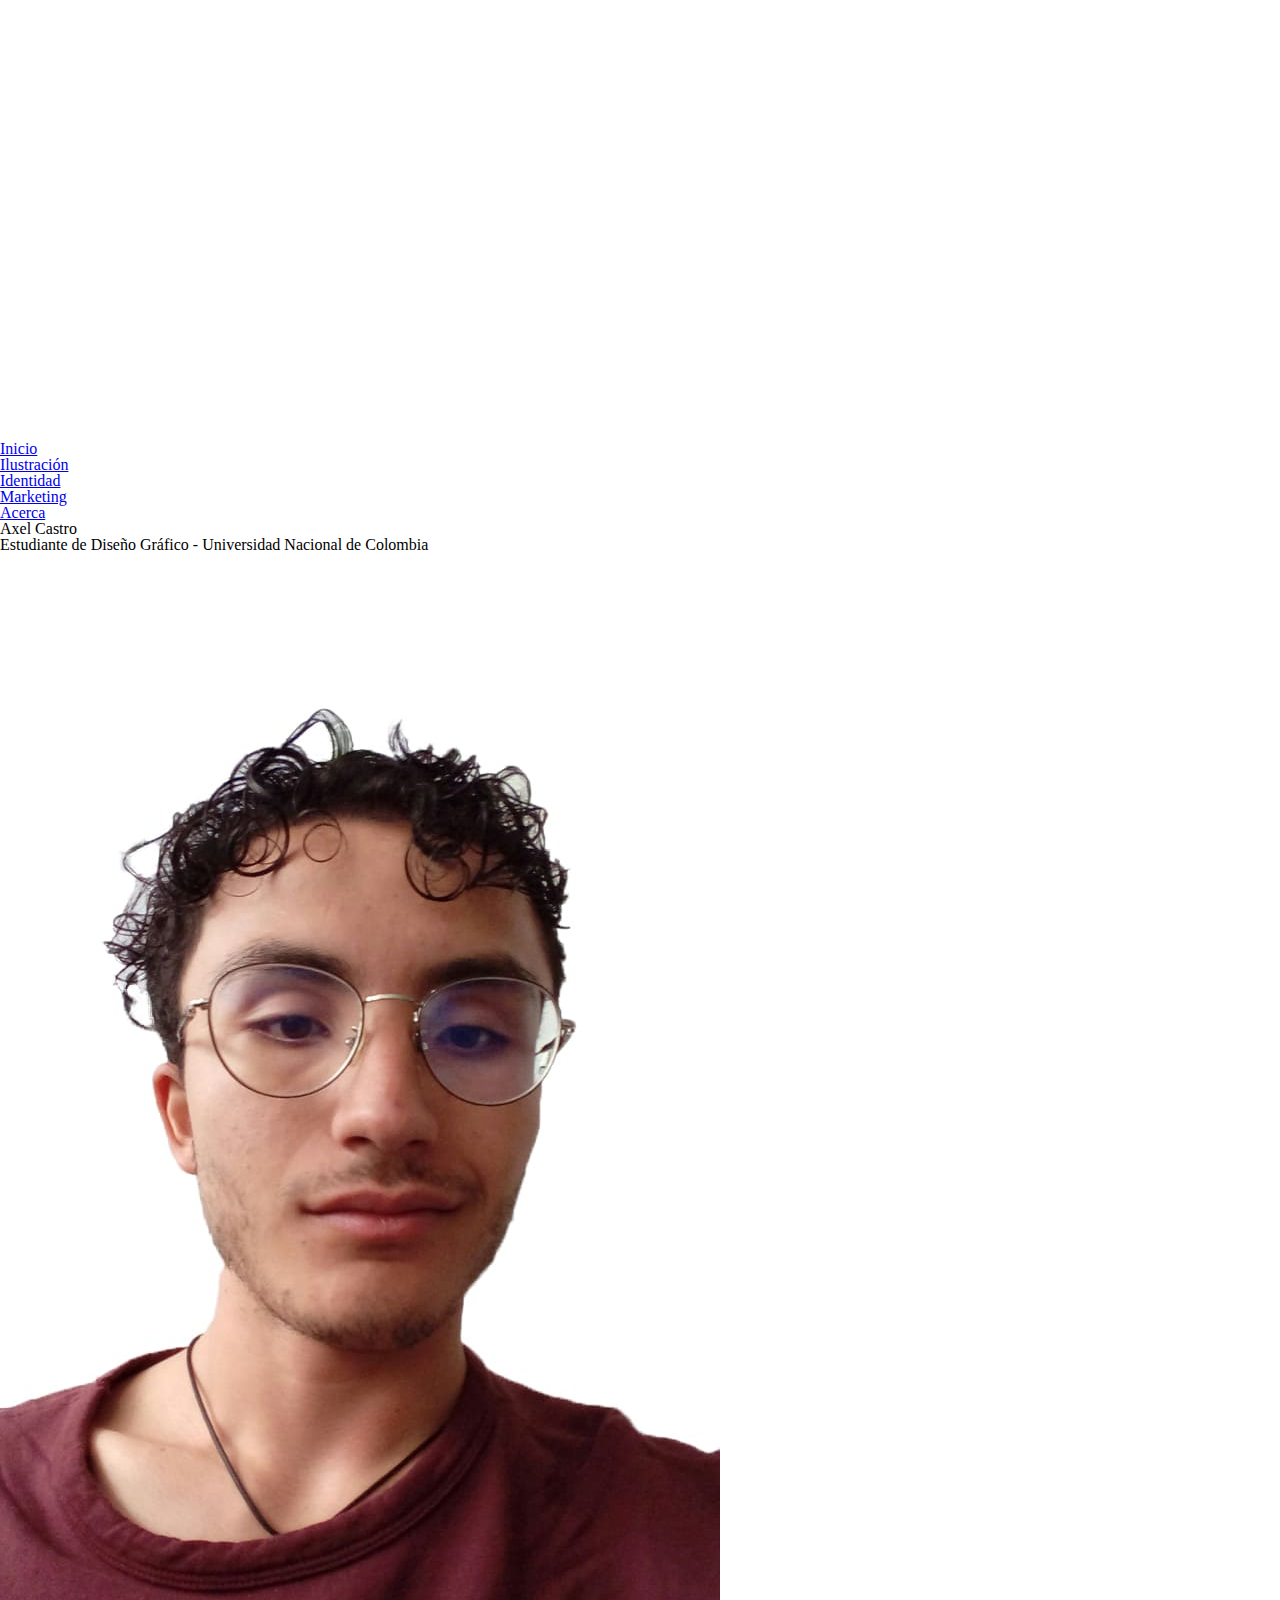
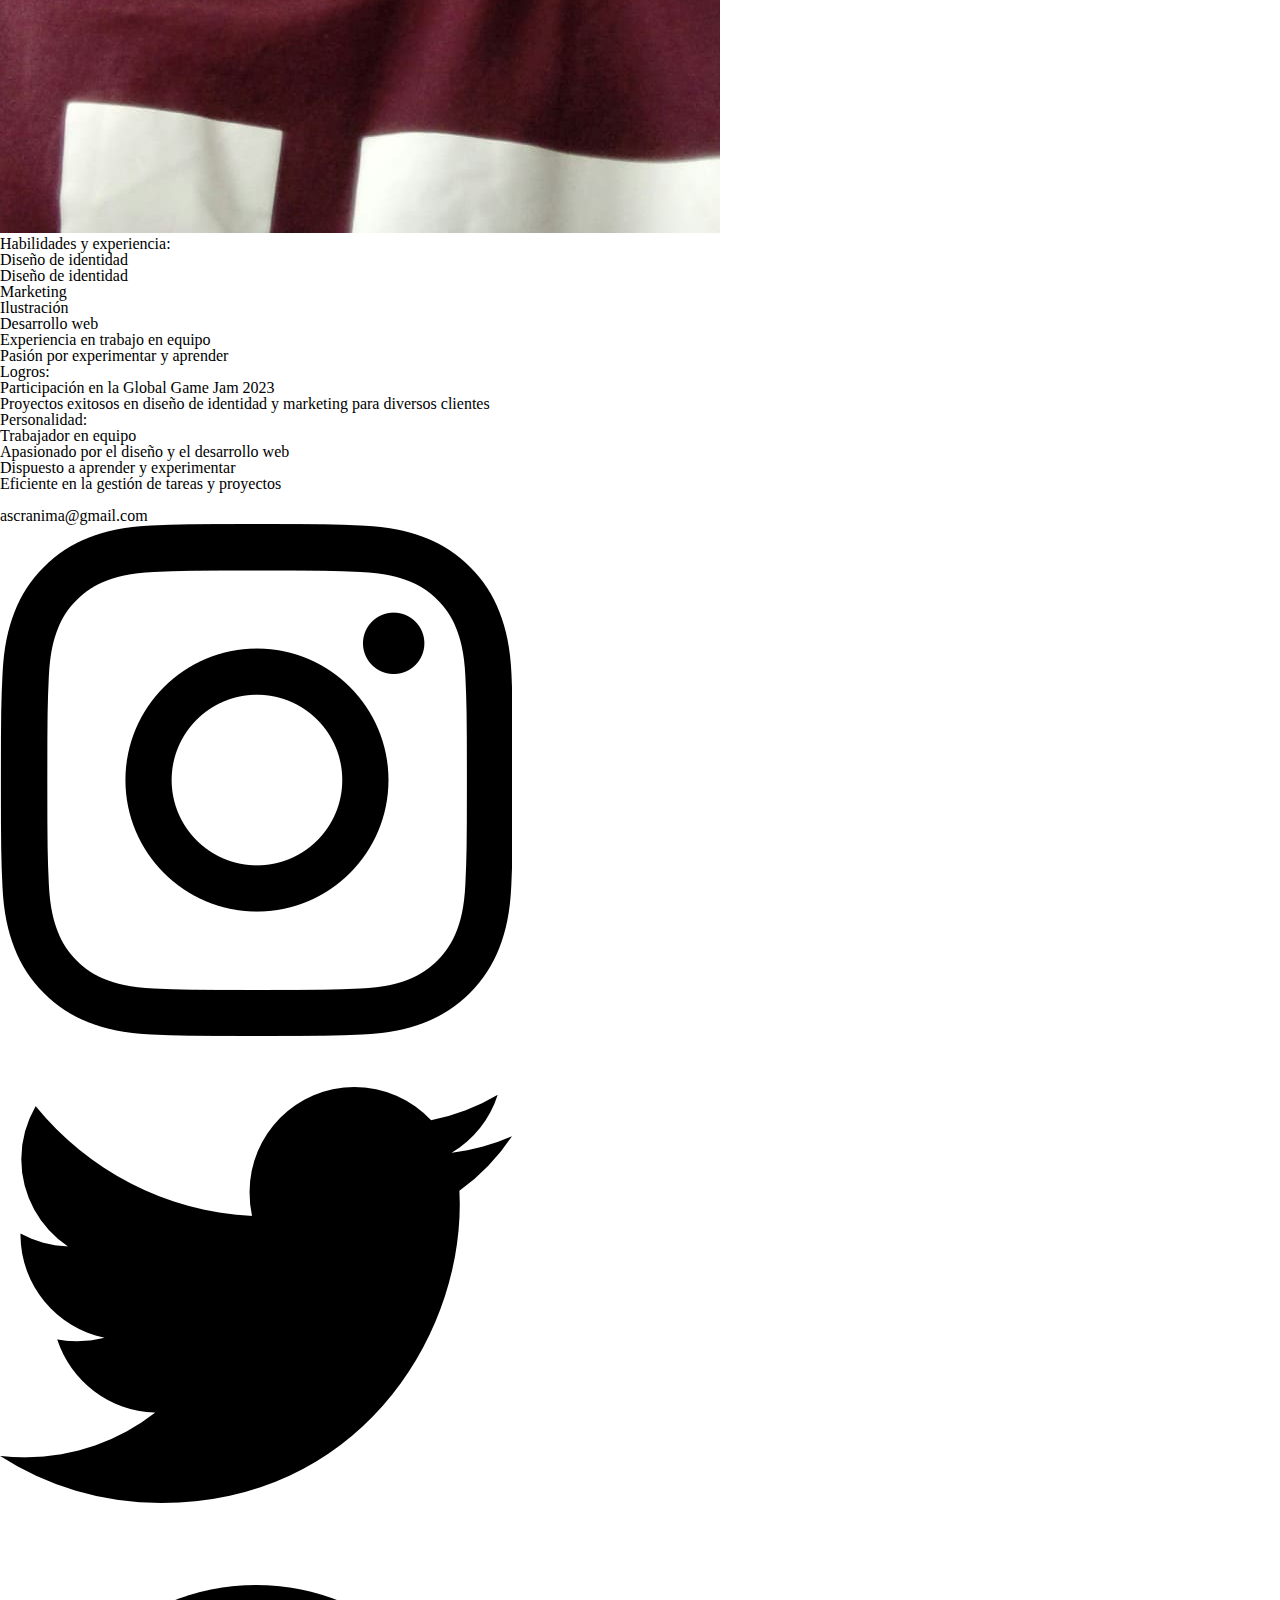
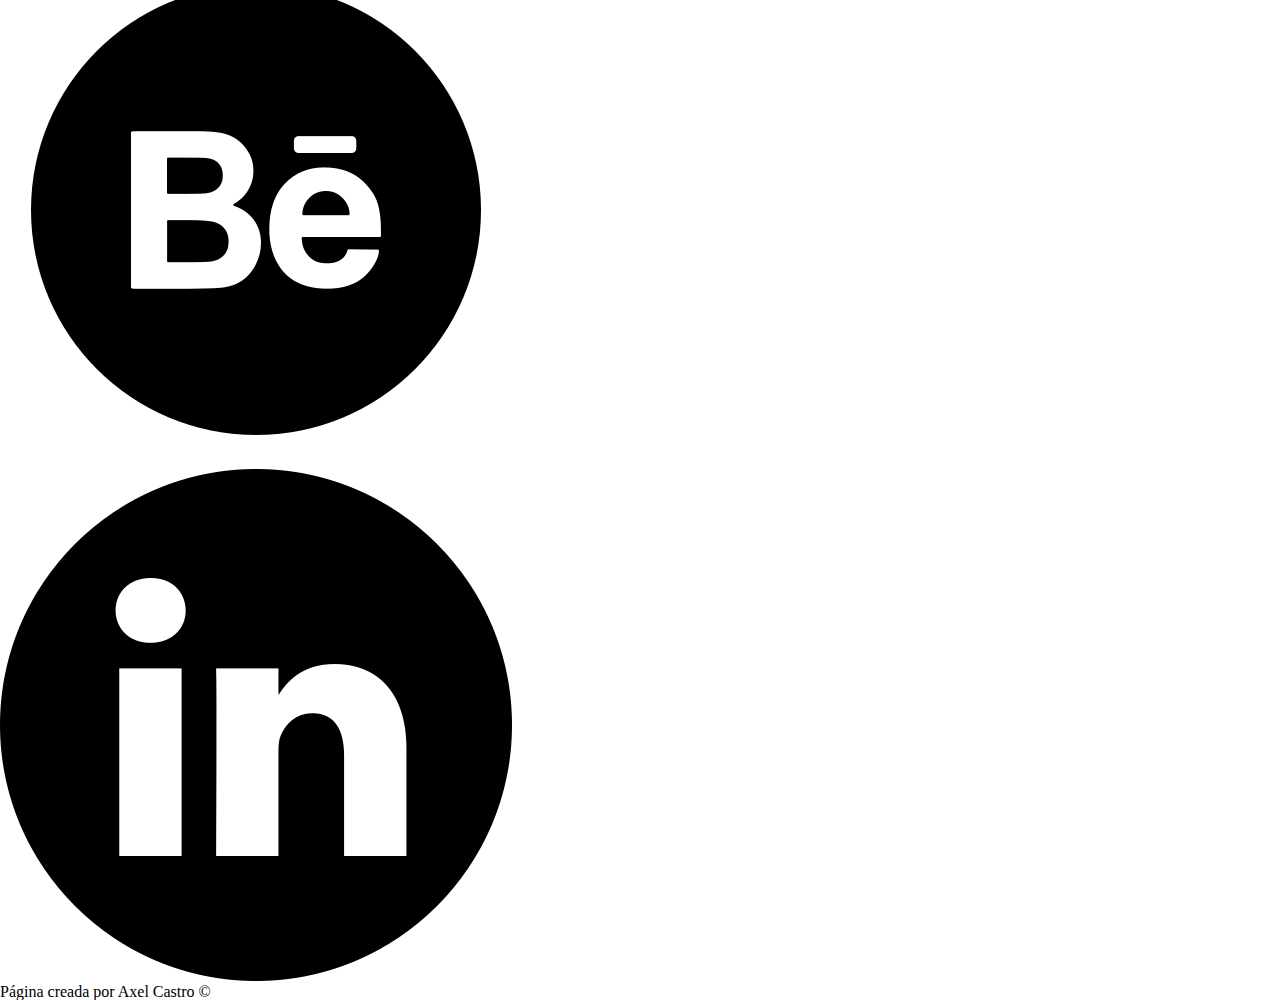
==== acerca.html @ c024cbe5 "Subida de página 1.0" ====
<!DOCTYPE html>
<html lang = "en">
<head>
    <meta charset = "UTF-8">
    <title> Ascranima </title>
    <link rel="stylesheet" href="reset.css">
    <link rel="stylesheet" href="style.css">
</head>
<body>
  <header>
    <div class="container">
      <nav>
        <a href="index.html" class="logo"><img src="img/Logo-01.svg" alt="ascranimaLogo"></a>
        <ul class="nav-links">
          <li class="nav-item"><a href="index.html">Inicio</a></li>
          <li class="nav-item"><a href="ilustracion.html">Ilustración</a></li>
          <li class="nav-item"><a href="identidad.html">Identidad</a></li>
          <li class="nav-item"><a href="marketing.html">Marketing</a></li>
          <li class="nav-item"><a href="acerca.html">Acerca</a></li>
        </ul>
      </nav>
    </div>

  </header>

  <main>

    <section class="container">
      <h1 class="titularSectionTitle">Axel Castro</h1>
      <p>Estudiante de Diseño Gráfico - Universidad Nacional de Colombia</p>
      <div class="gallery">
        <figure class= "gallery__item gallery__item--89">
          <img src="img/img_1.jpg" class="gallery__img" alt="Image 89">
        </figure>

        <figure class="gallery__item gallery__item--90">

          <p> Habilidades y experiencia: </p>
          <ul>
            <li>Diseño de identidad </li>
            <li>Diseño de identidad</li>
            <li>Marketing</li>
            <li>Ilustración</li>
            <li>Desarrollo web</li>
            <li>Experiencia en trabajo en equipo</li>
            <li>Pasión por experimentar y aprender</li>
          </ul>
          <p>Logros:</p>
          <ul>
            <li>Participación en la Global Game Jam 2023 </li>
            <li>Proyectos exitosos en diseño de identidad y marketing para diversos clientes</li>
          </ul>
          <p>Personalidad:</p>
          <ul>
            <li>Trabajador en equipo</li>
            <li>Apasionado por el diseño y el desarrollo web</li>
            <li>Dispuesto a aprender y experimentar</li>
            <li>Eficiente en la gestión de tareas y proyectos</li>
          </ul>

          <p class="correo"><br>ascranima@gmail.com</p>
        </figure>

        <figure class="gallery__item gallery__item--91">
          <ul class="rs-links links">
            <li class="rs-items"><a href="https://www.instagram.com/hkroosy1/"><img src="img/instagram.png" alt=""></a></li>
            <li class="rs-items"><a href="https://twitter.com/Hkroosy1"><img src="img/twitter.png" alt=""></a></li>
            <li class="rs-items"><a href="https://www.behance.net/axelcastro4"><img src="img/behance.png" alt=""></a></li>
            <li class="rs-items"><a href="https://www.linkedin.com/in/axel-castro-9b7472236/"><img src="img/linkedin.png" alt=""></a></li>
          </ul>
        </figure>
      </div>
    </section>

  </main>

  <footer>
    <h2>Página creada por Axel Castro ©</h2>

  </footer>
</body>
</html>
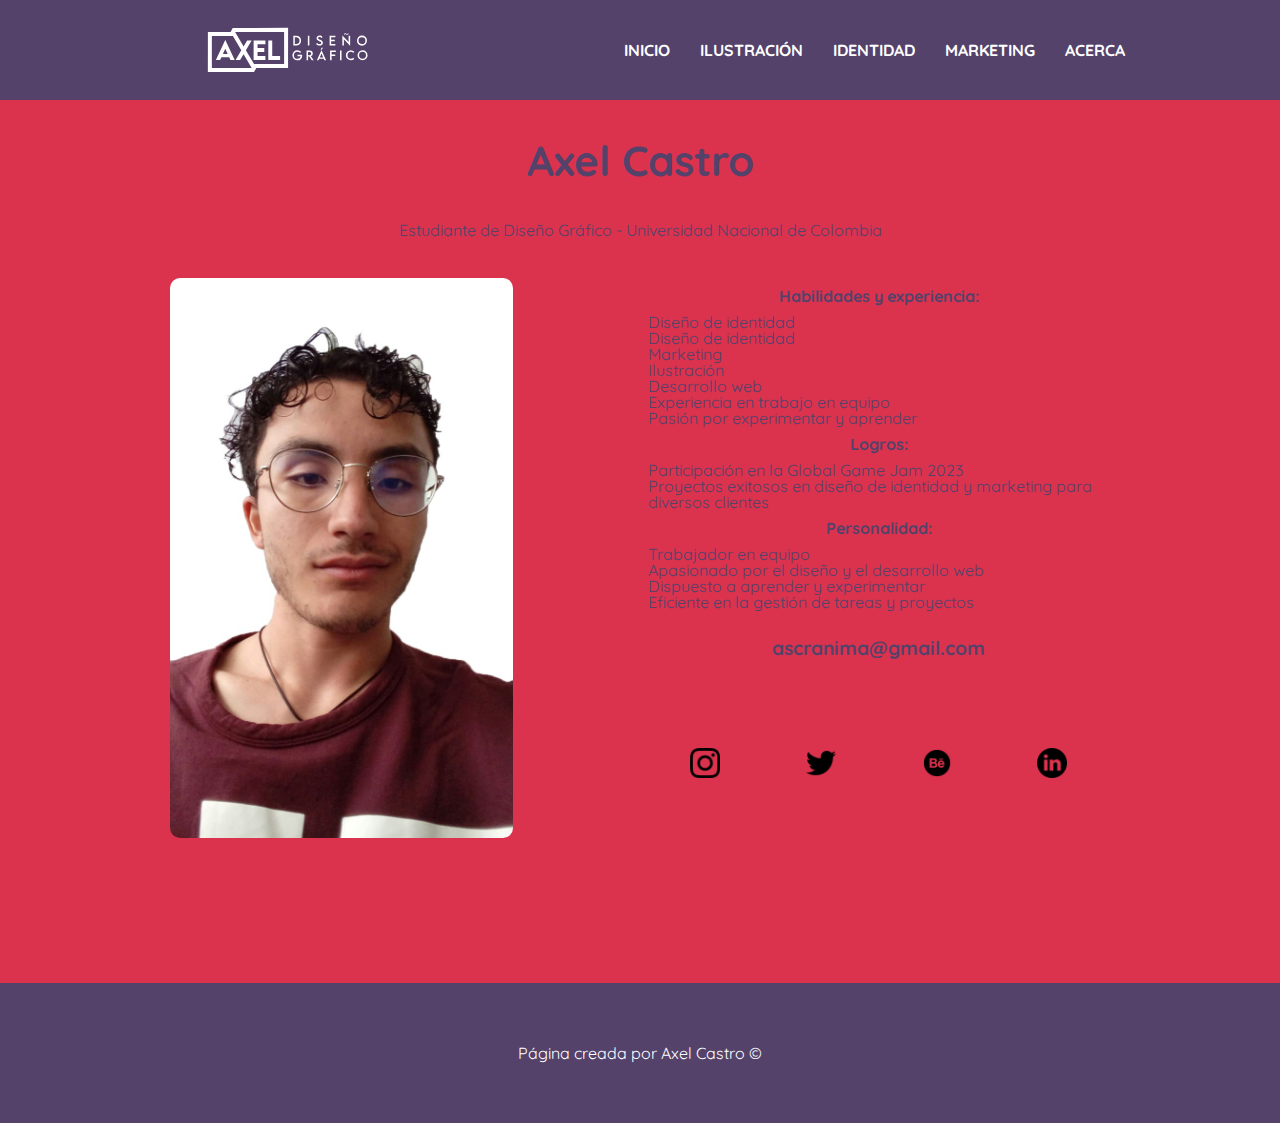
==== commit d47bfa77: "Cambio de galerias para el resto de paginas" ====
--- a/acerca.html
+++ b/acerca.html
@@ -1,11 +1,19 @@
 <!DOCTYPE html>
-<html lang = "en">
+<html lang="en">
+
 <head>
-    <meta charset = "UTF-8">
-    <title> Ascranima </title>
-    <link rel="stylesheet" href="reset.css">
-    <link rel="stylesheet" href="style.css">
+  <meta charset="UTF-8">
+  <title> Acerca </title>
+  <link rel="stylesheet" href="reset.css">
+  <link rel="stylesheet" href="style.css">
+  <link rel="stylesheet" href="magnific-popup.css">
+  <!-- <link rel="stylesheet" href="https://cdnjs.cloudflare.com/ajax/libs/magnific-popup.js/1.1.0/magnific-popup.min.css"> --> 
+ <link rel="stylesheet" href="http://code.ionicframework.com/ionicons/2.0.1/css/ionicons.min.css">
+ <link rel="preconnect" href="https://fonts.googleapis.com">
+ <link rel="preconnect" href="https://fonts.gstatic.com" crossorigin>
+ <link href="https://fonts.googleapis.com/css2?family=Quicksand:wght@300;500;700&display=swap" rel="stylesheet">
 </head>
+
 <body>
   <header>
     <div class="container">
@@ -29,7 +37,7 @@
       <h1 class="titularSectionTitle">Axel Castro</h1>
       <p>Estudiante de Diseño Gráfico - Universidad Nacional de Colombia</p>
       <div class="gallery">
-        <figure class= "gallery__item gallery__item--89">
+        <figure class="gallery__item gallery__item--89">
           <img src="img/img_1.jpg" class="gallery__img" alt="Image 89">
         </figure>
 
@@ -63,10 +71,13 @@
 
         <figure class="gallery__item gallery__item--91">
           <ul class="rs-links links">
-            <li class="rs-items"><a href="https://www.instagram.com/hkroosy1/"><img src="img/instagram.png" alt=""></a></li>
+            <li class="rs-items"><a href="https://www.instagram.com/hkroosy1/"><img src="img/instagram.png" alt=""></a>
+            </li>
             <li class="rs-items"><a href="https://twitter.com/Hkroosy1"><img src="img/twitter.png" alt=""></a></li>
-            <li class="rs-items"><a href="https://www.behance.net/axelcastro4"><img src="img/behance.png" alt=""></a></li>
-            <li class="rs-items"><a href="https://www.linkedin.com/in/axel-castro-9b7472236/"><img src="img/linkedin.png" alt=""></a></li>
+            <li class="rs-items"><a href="https://www.behance.net/axelcastro4"><img src="img/behance.png" alt=""></a>
+            </li>
+            <li class="rs-items"><a href="https://www.linkedin.com/in/axel-castro-9b7472236/"><img
+                  src="img/linkedin.png" alt=""></a></li>
           </ul>
         </figure>
       </div>
@@ -79,4 +90,5 @@
 
   </footer>
 </body>
-</html>
+
+</html>--- a/style.css
+++ b/style.css
@@ -0,0 +1,913 @@
+* {
+  font-family: 'Quicksand', sans-serif;
+}
+
+
+header {
+  background-color: #54426b;
+  padding: 20px;
+}
+
+.container {
+  width: 940px;
+  margin: 0 auto;
+}
+
+nav {
+  width: 100%;
+  padding-left: 30px;
+  padding-right: 10px;
+  display: flex;
+  justify-content: space-between;
+  align-items: center;
+}
+
+.logo {
+  display: inline-block;
+}
+
+.logo:hover {
+  transform: scale(1.02);
+}
+
+.nav-links {
+  list-style: none;
+  display: flex;
+}
+
+.nav-item a {
+  font-family: 'QuickSand';
+  font-weight: bolder;
+  src: url('Font/Quicksand-VariableFont_wght.ttf');
+  display: inline-block;
+  padding: 10px 15px;
+  text-decoration: none;
+  color: white;
+}
+
+.nav-item:hover {
+  background-color: #db324d;
+  border-radius: 15px;
+  transform: scale(1.05);
+}
+
+.nav-item:hover a {
+  color: white;
+}
+
+.logo img {
+  width: 175px;
+  vertical-align: middle;
+}
+
+nav a {
+  text-transform: uppercase;
+  color: white;
+  font-weight: bold;
+  text-decoration: none;
+}
+
+main {
+  background-color: #db324d;
+  height: auto;
+  padding-bottom: 30px;
+}
+
+.bannerContent {
+  height: 750px;
+  background-image: url("img/Pavo.jpg");
+  background-position: center;
+
+}
+
+.hero {
+  height: 100%;
+  display: flex;
+  align-items: center;
+  justify-content: left;
+}
+
+.titular {
+  width: 500px;
+  height: auto;
+  background-color: rgba(255, 255, 255, 28%);
+  padding: 30px;
+  border-radius: 15px;
+  position: absolute;
+}
+
+.titular h1,
+p {
+  text-align: center;
+  color: #54426b
+}
+
+.titular h1 {
+  font-size: 42px;
+  font-weight: bold;
+  font-family: 'QuickSand';
+}
+
+.titular p {
+  font-size: 18px;
+  text-align: justify;
+  font-family: 'QuickSand';
+  font-weight: Bold;
+  line-height: 20px;
+  margin: 20px;
+}
+
+.rs-links {
+  list-style: none;
+  display: flex;
+}
+
+.rs-items a {
+  display: inline-block;
+  padding: 10px 15px;
+}
+
+.rs-items img {
+  height: 30px;
+  width: auto;
+}
+
+.rs-items:hover {
+  transform: scale(1.05);
+}
+
+.titularSectionTitle {
+  text-align: center;
+  font-size: 42px;
+  font-weight: bold;
+  color: #54426b;
+  padding: 40px;
+}
+
+.content {
+  margin-top: 60px;
+}
+
+.gallery {
+  margin-top: 40px;
+  display: grid;
+  grid-template-columns: repeat(8, 1fr);
+  grid-template-rows: repeat(6, 100px);
+  grid-gap: 15px;
+}
+
+.gallery__img {
+  width: 100%;
+  height: 100%;
+  object-fit: cover;
+}
+
+.gallery__item--1 {
+  grid-column-start: 1;
+  grid-column-end: 6;
+  grid-row-start: 1;
+  grid-row-end: 3;
+}
+
+.gallery__item--2 {
+  grid-column-start: 6;
+  grid-column-end: 9;
+  grid-row-start: 1;
+  grid-row-end: 4;
+}
+
+.gallery__item--3 {
+  grid-column-start: 6;
+  grid-column-end: 9;
+  grid-row-start: 4;
+  grid-row-end: 7;
+}
+
+.gallery__item--4 {
+  grid-column-start: 1;
+  grid-column-end: 6;
+  grid-row-start: 3;
+  grid-row-end: 7;
+}
+
+.gallery__item--5 {
+  grid-column-start: 1;
+  grid-column-end: 4;
+  grid-row-start: 1;
+  grid-row-end: 4;
+}
+
+.gallery__item--6 {
+  grid-column-start: 4;
+  grid-column-end: 9;
+  grid-row-start: 1;
+  grid-row-end: 4;
+}
+
+.gallery__item--7 {
+  grid-column-start: 3;
+  grid-column-end: 5;
+  grid-row-start: 4;
+  grid-row-end: 7;
+}
+
+.gallery__item--8 {
+  grid-column-start: 5;
+  grid-column-end: 9;
+  grid-row-start: 4;
+  grid-row-end: 7;
+}
+
+.gallery__item--9 {
+  grid-column-start: 1;
+  grid-column-end: 3;
+  grid-row-start: 4;
+  grid-row-end: 7;
+}
+
+.gallery__item--10 {
+  grid-column-start: 1;
+  grid-column-end: 4;
+  grid-row-start: 1;
+  grid-row-end: 4;
+}
+
+.gallery__item--11 {
+  grid-column-start: 4;
+  grid-column-end: 6;
+  grid-row-start: 1;
+  grid-row-end: 3;
+}
+
+.gallery__item--12 {
+  grid-column-start: 4;
+  grid-column-end: 6;
+  grid-row-start: 3;
+  grid-row-end: 5;
+}
+
+.gallery__item--13 {
+  grid-column-start: 6;
+  grid-column-end: 9;
+  grid-row-start: 1;
+  grid-row-end: 4;
+}
+
+.gallery__item--14 {
+  grid-column-start: 1;
+  grid-column-end: 4;
+  grid-row-start: 4;
+  grid-row-end: 7;
+}
+
+.gallery__item--15 {
+  grid-column-start: 4;
+  grid-column-end: 6;
+  grid-row-start: 5;
+  grid-row-end: 7;
+}
+
+.gallery__item--16 {
+  grid-column-start: 6;
+  grid-column-end: 9;
+  grid-row-start: 4;
+  grid-row-end: 7;
+}
+
+footer {
+  background-color: #54426b;
+  height: 100px;
+  padding: 20px;
+  position: relative;
+}
+
+footer h2 {
+  font-family: "QuickSand";
+  color: white;
+  position: absolute;
+  top: 50%;
+  left: 50%;
+  transform: translate(-50%, -50%);
+
+}
+
+/* Style Ilustracion */
+
+.mainIlustracion {
+  height: auto;
+  padding-bottom: 30px;
+}
+
+
+
+.gallery__item--17 {
+  grid-column-start: 1;
+  grid-column-end: 9;
+  grid-row-start: 1;
+  grid-row-end: 6;
+}
+
+.gallery__item--18 {
+  grid-column-start: 1;
+  grid-column-end: 5;
+  grid-row-start: 6;
+  grid-row-end: 8;
+}
+
+.gallery__item--19 {
+  grid-column-start: 5;
+  grid-column-end: 9;
+  grid-row-start: 6;
+  grid-row-end: 8;
+}
+
+.gallery__item--20 {
+  grid-column-start: 1;
+  grid-column-end: 3;
+  grid-row-start: 14;
+  grid-row-end: 15;
+}
+
+.gallery__item--21 {
+  grid-column-start: 1;
+  grid-column-end: 5;
+  grid-row-start: 8;
+  grid-row-end: 10;
+}
+
+.gallery__item--22 {
+  grid-column-start: 5;
+  grid-column-end: 9;
+  grid-row-start: 8;
+  grid-row-end: 10;
+}
+
+
+.gallery__item--23 {
+  grid-column-start: 4;
+  grid-column-end: 6;
+  grid-row-start: 14;
+  grid-row-end: 15;
+}
+
+
+.gallery__item--24 {
+  grid-column-start: 1;
+  grid-column-end: 5;
+  grid-row-start: 10;
+  grid-row-end: 12;
+}
+
+.gallery__item--25 {
+  grid-column-start: 5;
+  grid-column-end: 9;
+  grid-row-start: 10;
+  grid-row-end: 12;
+}
+
+.gallery__item--26 {
+  grid-column-start: 1;
+  grid-column-end: 5;
+  grid-row-start: 12;
+  grid-row-end: 14;
+}
+
+.gallery__item--27 {
+  grid-column-start: 7;
+  grid-column-end: 9;
+  grid-row-start: 14;
+  grid-row-end: 15;
+}
+
+.gallery__item--28 {
+  grid-column-start: 5;
+  grid-column-end: 9;
+  grid-row-start: 12;
+  grid-row-end: 14;
+}
+
+.gallery2 {
+  margin-top: 40px;
+  display: grid;
+  grid-template-columns: repeat(8, 1fr);
+  grid-gap: 15px;
+  margin-bottom: 30px;
+}
+
+.gallery__item--29 {
+  grid-column-start: 1;
+  grid-column-end: 5;
+  grid-row-start: 1;
+  grid-row-end: 5;
+}
+
+.gallery__item--30 {
+  grid-column-start: 5;
+  grid-column-end: 9;
+  grid-row-start: 1;
+  grid-row-end: 5;
+}
+
+.gallery__item--31 {
+  grid-column-start: 1;
+  grid-column-end: 3;
+  grid-row-start: 5;
+  grid-row-end: 7;
+}
+
+.gallery__item--32 {
+  grid-column-start: 3;
+  grid-column-end: 5;
+  grid-row-start: 5;
+  grid-row-end: 7;
+}
+
+.gallery__item--33 {
+  grid-column-start: 5;
+  grid-column-end: 7;
+  grid-row-start: 5;
+  grid-row-end: 7;
+}
+
+.gallery__item--34 {
+  grid-column-start: 7;
+  grid-column-end: 9;
+  grid-row-start: 5;
+  grid-row-end: 7;
+}
+
+/*GALERIA PECADOS*/
+
+/*PECADOS*/
+
+.gallery__item--35 {
+  grid-column-start: 3;
+  grid-column-end: 7;
+  grid-row-start: 1;
+  grid-row-end: 3;
+}
+
+.gallery__item--36 {
+  grid-column-start: 1;
+  grid-column-end: 5;
+  grid-row-start: 3;
+  grid-row-end: 4;
+}
+
+.gallery__item--37 {
+  grid-column-start: 5;
+  grid-column-end: 9;
+  grid-row-start: 3;
+  grid-row-end: 4;
+}
+
+.gallery__item--38 {
+  grid-column-start: 7;
+  grid-column-end: 9;
+  grid-row-start: 1;
+  grid-row-end: 2;
+}
+
+.gallery__item--39 {
+  grid-column-start: 1;
+  grid-column-end: 3;
+  grid-row-start: 1;
+  grid-row-end: 2;
+}
+
+.gallery__item--40 {
+  grid-column-start: 1;
+  grid-column-end: 3;
+  grid-row-start: 2;
+  grid-row-end: 3;
+}
+
+.gallery__item--41 {
+  grid-column-start: 7;
+  grid-column-end: 9;
+  grid-row-start: 2;
+  grid-row-end: 3;
+}
+
+.pPecado {
+  font-weight: bold;
+}
+
+/*PECADOS FIN*/
+
+/*OTROS*/
+
+.gallery__item--42 {
+  grid-column-start: 1;
+  grid-column-end: 9;
+  grid-row-start: 1;
+  grid-row-end: 2;
+}
+
+.gallery__item--43 {
+  grid-column-start: 1;
+  grid-column-end: 9;
+  grid-row-start: 2;
+  grid-row-end: 3;
+}
+
+.gallery__item--44 {
+  grid-column-start: 1;
+  grid-column-end: 3;
+  grid-row-start: 3;
+  grid-row-end: 4;
+}
+
+.gallery__item--45 {
+  grid-column-start: 3;
+  grid-column-end: 5;
+  grid-row-start: 3;
+  grid-row-end: 4;
+}
+
+.gallery__item--46 {
+  grid-column-start: 1;
+  grid-column-end: 3;
+  grid-row-start: 4;
+  grid-row-end: 5;
+}
+
+.gallery__item--47 {
+  grid-column-start: 3;
+  grid-column-end: 5;
+  grid-row-start: 4;
+  grid-row-end: 5;
+}
+
+.gallery__item--48 {
+  grid-column-start: 5;
+  grid-column-end: 9;
+  grid-row-start: 3;
+  grid-row-end: 5;
+}
+
+.gallery__item--49 {
+  grid-column-start: 1;
+  grid-column-end: 7;
+  grid-row-start: 5;
+  grid-row-end: 6;
+}
+
+.gallery__item--50 {
+  grid-column-start: 7;
+  grid-column-end: 9;
+  grid-row-start: 5;
+  grid-row-end: 6;
+}
+
+/*OTROS FIN*/
+
+
+
+.mainIdentidad {
+  height: auto;
+  padding-bottom: 30px;
+}
+
+.png img {
+  object-fit: contain;
+}
+
+.gallery__item--51 {
+  grid-column-start: 1;
+  grid-column-end: 3;
+  grid-row-start: 4;
+  grid-row-end: 6;
+}
+
+.gallery__item--52 {
+  grid-column-start: 3;
+  grid-column-end: 5;
+  grid-row-start: 1;
+  grid-row-end: 4;
+}
+
+.gallery__item--53 {
+  grid-column-start: 5;
+  grid-column-end: 7;
+  grid-row-start: 4;
+  grid-row-end: 6;
+}
+
+.gallery__item--54 {
+  grid-column-start: 7;
+  grid-column-end: 9;
+  grid-row-start: 4;
+  grid-row-end: 6;
+}
+
+.gallery__item--55 {
+  grid-column-start: 5;
+  grid-column-end: 9;
+  grid-row-start: 1;
+  grid-row-end: 4;
+}
+
+.gallery__item--56 {
+  grid-column-start: 3;
+  grid-column-end: 5;
+  grid-row-start: 4;
+  grid-row-end: 6;
+}
+
+.gallery__item--57 {
+  grid-column-start: 1;
+  grid-column-end: 9;
+  grid-row-start: 6;
+  grid-row-end: 9;
+}
+
+.textIdentidad {
+  font-size: 21px;
+  text-align: justify;
+
+}
+
+.gallery3 {
+  margin-top: 40px;
+  display: grid;
+  grid-template-columns: repeat(8, 1fr);
+  grid-template-rows: repeat(8, 100px);
+  grid-gap: 15px;
+  margin-bottom: 30px;
+}
+
+.gallery__item--58 {
+  grid-column-start: 1;
+  grid-column-end: 3;
+  grid-row-start: 4;
+  grid-row-end: 6;
+}
+
+.gallery__item--59 {
+  grid-column-start: 3;
+  grid-column-end: 5;
+  grid-row-start: 1;
+  grid-row-end: 4;
+}
+
+.gallery__item--60 {
+  grid-column-start: 5;
+  grid-column-end: 7;
+  grid-row-start: 4;
+  grid-row-end: 6;
+}
+
+.gallery__item--61 {
+  grid-column-start: 7;
+  grid-column-end: 9;
+  grid-row-start: 4;
+  grid-row-end: 6;
+}
+
+.gallery__item--62 {
+  grid-column-start: 5;
+  grid-column-end: 9;
+  grid-row-start: 1;
+  grid-row-end: 4;
+}
+
+.gallery__item--63 {
+  grid-column-start: 3;
+  grid-column-end: 5;
+  grid-row-start: 4;
+  grid-row-end: 6;
+}
+
+.gallery__item--64 {
+  grid-column-start: 1;
+  grid-column-end: 9;
+  grid-row-start: 6;
+  grid-row-end: 9;
+}
+
+/*Identidad*/
+
+.gallery__item--65 {
+  grid-column-start: 1;
+  grid-column-end: 3;
+  grid-row-start: 1;
+  grid-row-end: 3;
+}
+
+.gallery__item--66 {
+  grid-column-start: 3;
+  grid-column-end: 5;
+  grid-row-start: 1;
+  grid-row-end: 3;
+}
+
+.gallery__item--67 {
+  grid-column-start: 5;
+  grid-column-end: 7;
+  grid-row-start: 1;
+  grid-row-end: 3;
+}
+
+.gallery__item--68 {
+  grid-column-start: 7;
+  grid-column-end: 9;
+  grid-row-start: 1;
+  grid-row-end: 3;
+}
+
+.gallery__item--69 {
+  grid-column-start: 1;
+  grid-column-end: 3;
+  grid-row-start: 3;
+  grid-row-end: 5;
+}
+
+.gallery__item--70 {
+  grid-column-start: 3;
+  grid-column-end: 5;
+  grid-row-start: 3;
+  grid-row-end: 5;
+}
+
+.gallery__item--71 {
+  grid-column-start: 5;
+  grid-column-end: 7;
+  grid-row-start: 3;
+  grid-row-end: 5;
+}
+
+.gallery__item--72 {
+  grid-column-start: 1;
+  grid-column-end: 3;
+  grid-row-start: 5;
+  grid-row-end: 7;
+}
+
+.gallery__item--73 {
+  grid-column-start: 3;
+  grid-column-end: 5;
+  grid-row-start: 5;
+  grid-row-end: 7;
+}
+
+/***/
+
+.mainMarketing {
+  height: auto;
+  padding-bottom: 30px;
+}
+
+.gallery__item--74 {
+  grid-column-start: 1;
+  grid-column-end: 5;
+  grid-row-start: 1;
+  grid-row-end: 5;
+}
+
+.gallery__item--75 {
+  grid-column-start: 5;
+  grid-column-end: 9;
+  grid-row-start: 1;
+  grid-row-end: 5;
+}
+
+.gallery__item--76 {
+  grid-column-start: 1;
+  grid-column-end: 3;
+  grid-row-start: 5;
+  grid-row-end: 7;
+}
+
+.gallery__item--77 {
+  grid-column-start: 3;
+  grid-column-end: 5;
+  grid-row-start: 5;
+  grid-row-end: 7;
+}
+
+.gallery__item--78 {
+  grid-column-start: 5;
+  grid-column-end: 7;
+  grid-row-start: 5;
+  grid-row-end: 7;
+}
+
+.gallery__item--79 {
+  grid-column-start: 7;
+  grid-column-end: 9;
+  grid-row-start: 5;
+  grid-row-end: 7;
+}
+
+.gallery__item--80 {
+  grid-column-start: 1;
+  grid-column-end: 3;
+  grid-row-start: 7;
+  grid-row-end: 9;
+}
+
+.gallery__item--81 {
+  grid-column-start: 3;
+  grid-column-end: 5;
+  grid-row-start: 7;
+  grid-row-end: 9;
+}
+
+.gallery__item--82 {
+  grid-column-start: 5;
+  grid-column-end: 7;
+  grid-row-start: 7;
+  grid-row-end: 9;
+}
+
+.gallery__item--83 {
+  grid-column-start: 7;
+  grid-column-end: 9;
+  grid-row-start: 7;
+  grid-row-end: 9;
+}
+
+.gallery__item--84 {
+  grid-column-start: 1;
+  grid-column-end: 3;
+  grid-row-start: 9;
+  grid-row-end: 11;
+}
+
+.gallery__item--85 {
+  grid-column-start: 3;
+  grid-column-end: 5;
+  grid-row-start: 9;
+  grid-row-end: 11;
+}
+
+.gallery__item--86 {
+  grid-column-start: 5;
+  grid-column-end: 7;
+  grid-row-start: 9;
+  grid-row-end: 11;
+}
+
+.gallery__item--87 {
+  grid-column-start: 7;
+  grid-column-end: 9;
+  grid-row-start: 9;
+  grid-row-end: 11;
+}
+
+.gallery__item--88 {
+  grid-column-start: 1;
+  grid-column-end: 9;
+  grid-row-start: 11;
+  grid-row-end: 12;
+}
+
+/**/
+
+.gallery__item--89 {
+  grid-column-start: 1;
+  grid-column-end: 4;
+  grid-row-start: 1;
+  grid-row-end: 6;
+}
+
+.gallery__item--89 img {
+  border-radius: 10px;
+}
+
+.gallery__item--90 {
+  grid-column-start: 5;
+  grid-column-end: 9;
+  grid-row-start: 1;
+  grid-row-end: 3;
+}
+
+.gallery__item--90 li {
+  font-family: 'QuickSand';
+  color: #54426b;
+}
+
+.gallery__item--90 p {
+  margin: 10px;
+  font-weight: bold;
+}
+
+.correo {
+  font-size: 120%;
+  font-weight: bold;
+  margin-top: 20px;
+}
+
+.gallery__item--91 {
+  grid-column-start: 5;
+  grid-column-end: 9;
+  grid-row-start: 5;
+  grid-row-end: 6;
+}
+
+.links {
+  display: flex;
+  justify-content: space-around;
+}
+
